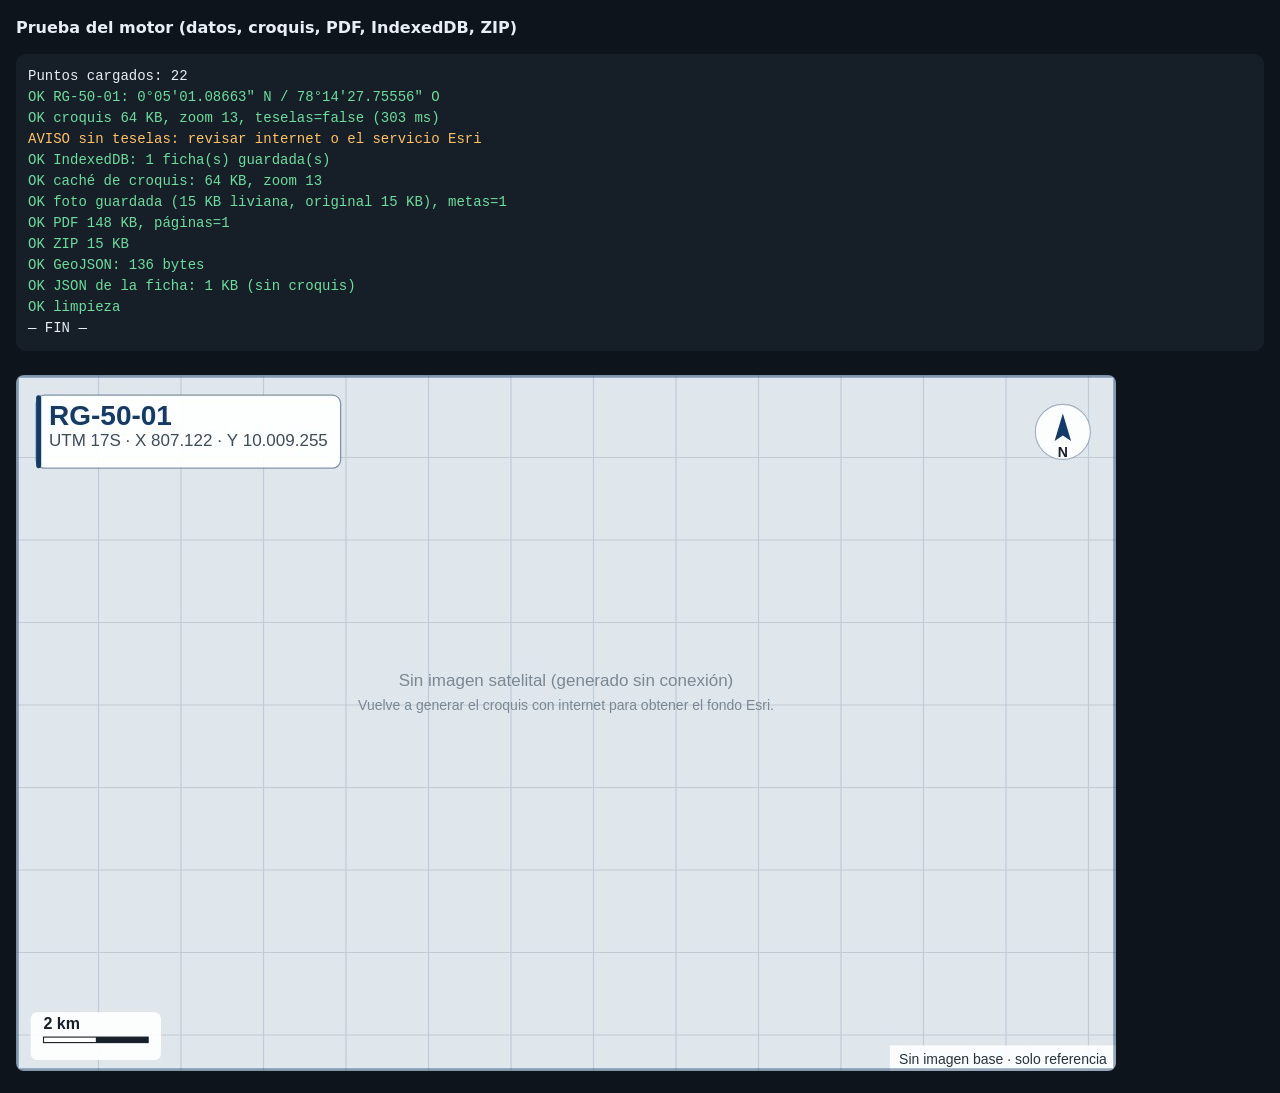
==== inspeccion-gnss/herramientas/prueba-app.html @ 2acd0371 "Publicar Inspección GNSS Pedro Moncayo (GeoMapping Tools)" ====
﻿<!doctype html>
<html lang="es">
<head>
<meta charset="utf-8">
<title>Prueba del motor · Inspección GNSS</title>
<style>
  body { font: 14px/1.5 system-ui, sans-serif; margin: 0; padding: 16px; background: #0e141b; color: #e8eef4; }
  h1 { font-size: 16px; margin: 0 0 10px; }
  pre { white-space: pre-wrap; word-break: break-word; background: #161f28; padding: 12px; border-radius: 10px; }
  .ok { color: #6fdc9d; } .err { color: #ff8a80; } .warn { color: #ffc266; }
  iframe, img { max-width: 100%; border-radius: 8px; margin-top: 10px; }
</style>
</head>
<body>
<h1>Prueba del motor (datos, croquis, PDF, IndexedDB, ZIP)</h1>
<pre id="out">Ejecutando…</pre>
<div id="visor"></div>

<script src="../js/config.js"></script>
<script src="../js/datos.js"></script>
<script src="../js/logos.js"></script>
<script src="../js/geo.js"></script>
<script src="../js/db.js"></script>
<script src="../js/fotos.js"></script>
<script src="../js/mapimg.js"></script>
<script src="../js/zip.js"></script>
<script src="../lib/jspdf/jspdf.umd.min.js"></script>
<script src="../js/pdf.js"></script>
<script src="../js/drive.js"></script>
<script>
const out = document.getElementById('out');
const lineas = [];
const log = (m, cls) => {
  lineas.push(m);
  out.innerHTML = lineas.map((l) => l.startsWith('OK') ? `<span class="ok">${l}</span>`
    : l.startsWith('FALLA') ? `<span class="err">${l}</span>`
    : l.startsWith('AVISO') ? `<span class="warn">${l}</span>` : l).join('\n');
};
const esperar = (ms) => new Promise((r) => setTimeout(r, ms));

(async () => {
  try {
    log('Puntos cargados: ' + PUNTOS.length);
    // 1) conversión UTM -> geográficas
    const p = PUNTOS[0];
    const ll = Geo.puntoLatLon(p);
    log(`OK ${p.c}: ${Geo.latDMS(ll.lat)} / ${Geo.lonDMS(ll.lon)}`);
    if (Math.abs(ll.lat - 0.0836352) > 1e-6) log('FALLA latitud fuera de tolerancia: ' + ll.lat);

    // 2) croquis con teselas Esri (necesita internet)
    const t0 = performance.now();
    const cr = await Croquis.render({ lat: ll.lat, lon: ll.lon, codigo: p.c, e: p.e, n: p.n });
    log(`OK croquis ${Math.round(cr.dataUrl.length / 1024)} KB, zoom ${cr.z}, teselas=${cr.conTeselas} (${Math.round(performance.now() - t0)} ms)`);
    if (!cr.conTeselas) log('AVISO sin teselas: revisar internet o el servicio Esri');
    const img = new Image(); img.src = cr.dataUrl; document.getElementById('visor').appendChild(img);

    // 3) IndexedDB: guardar ficha y foto, leerlas
    const ficha = {      id: p.c, codigo: p.c, nombre: p.nombre, parroquia: p.parroquia, sector: p.sector,
      este: p.e, norte: p.n, orden: p.orden, materializacion: p.mat,
      lat: ll.lat, lon: ll.lon, latDMS: Geo.latDMS(ll.lat), lonDMS: Geo.lonDMS(ll.lon),
      inicio: '2026-10-31T09:15', fin: '2026-10-31T10:05', fecha: '2026-10-31', operador: 'Prueba automática',
      receptor: 'Gintec G40 Pro', alturaAntena: 1.532, duracionMin: 50,
      metodo: 'Estático diferencial', mascara: 10, intervalo: 1,
      descripcion: 'Prueba', accesibilidad: 'Prueba', observaciones: 'Prueba',
      croquis: cr.dataUrl, croquisZ: cr.z, creado: Date.now(), actualizado: Date.now()
    };
    await DB.put('fichas', ficha);
    const leidas = await DB.all('fichas');
    log(`OK IndexedDB: ${leidas.length} ficha(s) guardada(s)`);

    // 3b) caché de croquis (lo que se prepara en oficina)
    await DB.put('croquis', { codigo: p.c, dataUrl: cr.dataUrl, z: cr.z, fecha: Date.now() });
    const cc = await DB.get('croquis', p.c);
    log('OK caché de croquis: ' + (cc ? Math.round(cc.dataUrl.length / 1024) + ' KB, zoom ' + cc.z : 'NO')) ;
    await DB.del('croquis', p.c);

    // 4) foto: canvas -> blob -> procesar
    const cv = document.createElement('canvas'); cv.width = 1600; cv.height = 1200;
    const g = cv.getContext('2d');
    g.fillStyle = '#4a6b3a'; g.fillRect(0, 0, 1600, 900); g.fillStyle = '#8a9aa8'; g.fillRect(0, 0, 1600, 620);
    const blob = await new Promise((r) => cv.toBlob(r, 'image/jpeg', 0.9));
    const file = new File([blob], 'prueba.jpg', { type: 'image/jpeg' });
    const pr = await Fotos.procesar(file);
    await Fotos.add({ id: 'f1', fichaId: p.c, tipo: 'punto', blob: pr.blob, orig: pr.orig, thumb: pr.thumb, w: pr.w, h: pr.h, orden: 1, nombre: 'prueba.jpg' });
    const metas = await Fotos.byFicha(p.c);
    log(`OK foto guardada (${Math.round(pr.blob.size / 1024)} KB liviana, original ${Math.round(pr.orig.size / 1024)} KB), metas=${metas.length}`);

    // 5) PDF de una hoja
    const v = await Fotos.paraPDF(pr.blob, 1200);
    const doc = PDF.fichaDoc(ficha, [
      { tipo: 'punto', dataUrl: v.dataUrl, w: v.w, h: v.h },
      { tipo: 'placa', dataUrl: v.dataUrl, w: v.w, h: v.h }
    ]);
    const pdf = doc.output('blob');
    log(`OK PDF ${Math.round(pdf.size / 1024)} KB, páginas=${doc.getNumberOfPages()}` + (doc.getNumberOfPages() === 1 ? '' : '  <-- FALLA: debe ser 1'));

    // 6) ZIP con la foto
    const zip = await Zip.build([{ name: 'foto.jpg', blob: pr.blob }]);
    log(`OK ZIP ${Math.round(zip.size / 1024)} KB`);

    // 7) GeoJSON y CSV
    log('OK GeoJSON: ' + JSON.stringify(JSON.parse(JSON.stringify({ type: 'Feature', geometry: { type: 'Point', coordinates: [ll.lon, ll.lat] }, properties: { codigo: p.c } }))).length + ' bytes');

    // 8) JSON de la ficha para Drive
    const datos = JSON.stringify({ proyecto: PROYECTO, ficha: Object.assign({}, ficha, { croquis: undefined }) });
    log(`OK JSON de la ficha: ${Math.round(datos.length / 1024)} KB (sin croquis)`);

    // limpieza (salvo que se pida dejar la ficha sembrada para probar la app)
    const sembrar = /[?&]sembrar=1/.test(location.search);
    if (sembrar) { log('OK ficha y foto sembradas en IndexedDB (no se borran)'); }
    else { await Fotos.remove('f1'); await DB.del('fichas', p.c); log('OK limpieza'); }
    log('— FIN —');
  } catch (e) {
    log('FALLA: ' + e.message + '\n' + (e.stack || ''));
  }
})();
</script>
</body></html>
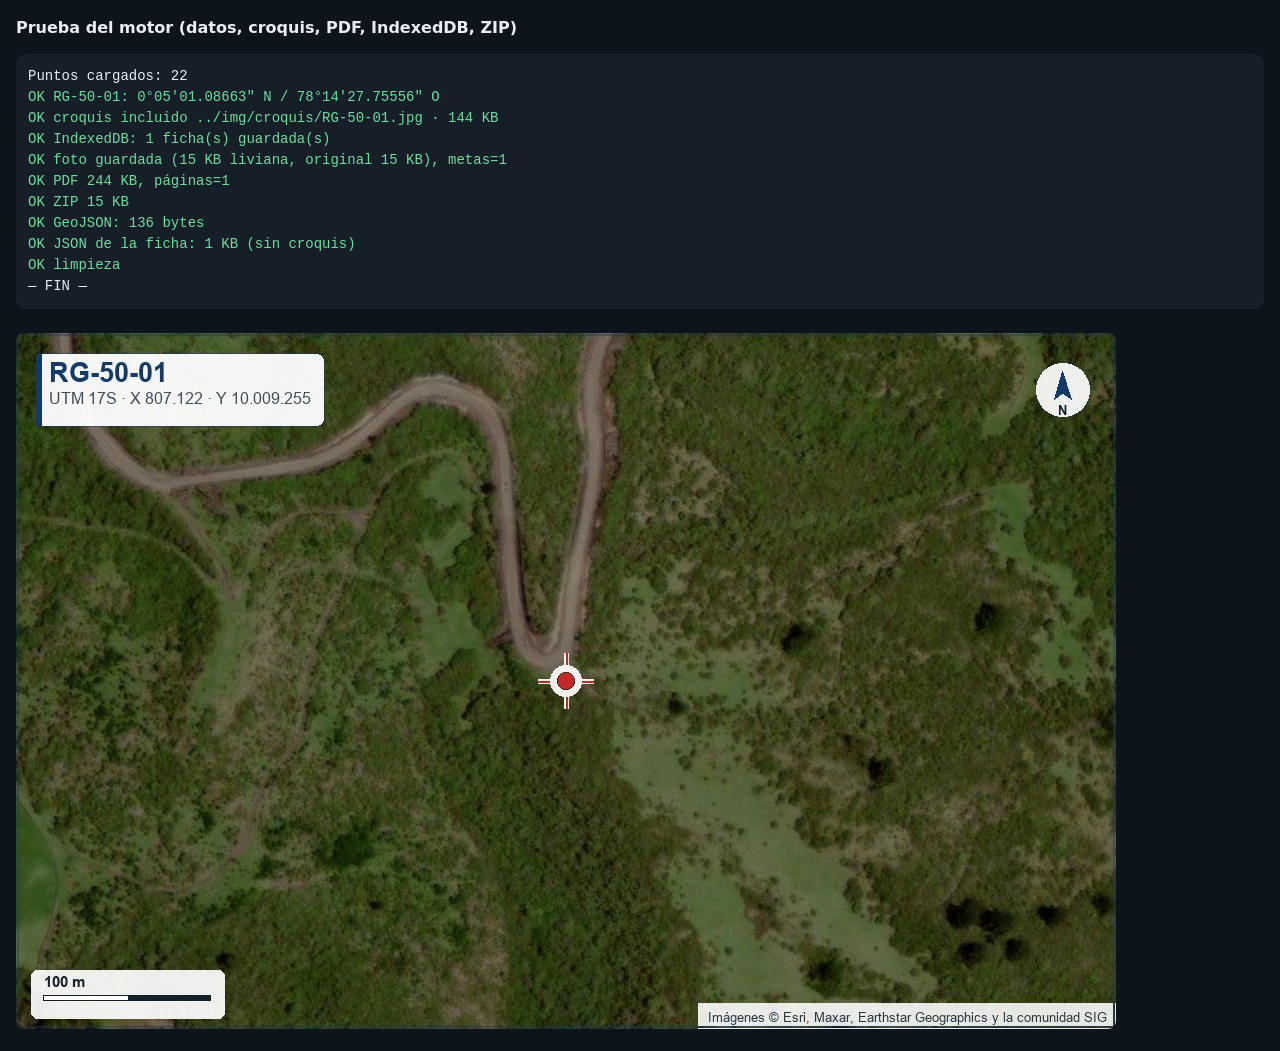
==== commit 50831d5b: "Publicar Inspección GNSS Pedro Moncayo (GeoMapping Tools)" ====
--- a/inspeccion-gnss/herramientas/prueba-app.html
+++ b/inspeccion-gnss/herramientas/prueba-app.html
@@ -1,4 +1,4 @@
-﻿<!doctype html>
+<!doctype html>
 <html lang="es">
 <head>
 <meta charset="utf-8">
@@ -47,12 +47,13 @@
     log(`OK ${p.c}: ${Geo.latDMS(ll.lat)} / ${Geo.lonDMS(ll.lon)}`);
     if (Math.abs(ll.lat - 0.0836352) > 1e-6) log('FALLA latitud fuera de tolerancia: ' + ll.lat);
 
-    // 2) croquis con teselas Esri (necesita internet)
-    const t0 = performance.now();
-    const cr = await Croquis.render({ lat: ll.lat, lon: ll.lon, codigo: p.c, e: p.e, n: p.n });
-    log(`OK croquis ${Math.round(cr.dataUrl.length / 1024)} KB, zoom ${cr.z}, teselas=${cr.conTeselas} (${Math.round(performance.now() - t0)} ms)`);
-    if (!cr.conTeselas) log('AVISO sin teselas: revisar internet o el servicio Esri');
-    const img = new Image(); img.src = cr.dataUrl; document.getElementById('visor').appendChild(img);
+    // 2) croquis incluido con la app (img/croquis/<código>.jpg)
+    const urlCro = '../img/croquis/' + p.c + '.jpg';   // la página vive en herramientas/
+    const resCro = await fetch(urlCro);
+    const blobCro = await resCro.blob();
+    const croquisData = await Fotos.blobToDataURL(blobCro);
+    log('OK croquis incluido ' + urlCro + ' · ' + Math.round(blobCro.size / 1024) + ' KB' + (blobCro.size > 50000 ? '' : '  <-- FALLA: no se cargó'));
+    const img = new Image(); img.src = croquisData; document.getElementById('visor').appendChild(img);
 
     // 3) IndexedDB: guardar ficha y foto, leerlas
     const ficha = {      id: p.c, codigo: p.c, nombre: p.nombre, parroquia: p.parroquia, sector: p.sector,
@@ -61,18 +62,11 @@
       inicio: '2026-10-31T09:15', fin: '2026-10-31T10:05', fecha: '2026-10-31', operador: 'Prueba automática',
       receptor: 'Gintec G40 Pro', alturaAntena: 1.532, duracionMin: 50,
       metodo: 'Estático diferencial', mascara: 10, intervalo: 1,
-      descripcion: 'Prueba', accesibilidad: 'Prueba', observaciones: 'Prueba',
-      croquis: cr.dataUrl, croquisZ: cr.z, creado: Date.now(), actualizado: Date.now()
+      creado: Date.now(), actualizado: Date.now()
     };
     await DB.put('fichas', ficha);
     const leidas = await DB.all('fichas');
     log(`OK IndexedDB: ${leidas.length} ficha(s) guardada(s)`);
-
-    // 3b) caché de croquis (lo que se prepara en oficina)
-    await DB.put('croquis', { codigo: p.c, dataUrl: cr.dataUrl, z: cr.z, fecha: Date.now() });
-    const cc = await DB.get('croquis', p.c);
-    log('OK caché de croquis: ' + (cc ? Math.round(cc.dataUrl.length / 1024) + ' KB, zoom ' + cc.z : 'NO')) ;
-    await DB.del('croquis', p.c);
 
     // 4) foto: canvas -> blob -> procesar
     const cv = document.createElement('canvas'); cv.width = 1600; cv.height = 1200;
@@ -85,12 +79,12 @@
     const metas = await Fotos.byFicha(p.c);
     log(`OK foto guardada (${Math.round(pr.blob.size / 1024)} KB liviana, original ${Math.round(pr.orig.size / 1024)} KB), metas=${metas.length}`);
 
-    // 5) PDF de una hoja
+    // 5) PDF de una hoja (con el croquis incluido)
     const v = await Fotos.paraPDF(pr.blob, 1200);
     const doc = PDF.fichaDoc(ficha, [
       { tipo: 'punto', dataUrl: v.dataUrl, w: v.w, h: v.h },
       { tipo: 'placa', dataUrl: v.dataUrl, w: v.w, h: v.h }
-    ]);
+    ], { dataUrl: croquisData });
     const pdf = doc.output('blob');
     log(`OK PDF ${Math.round(pdf.size / 1024)} KB, páginas=${doc.getNumberOfPages()}` + (doc.getNumberOfPages() === 1 ? '' : '  <-- FALLA: debe ser 1'));
 
